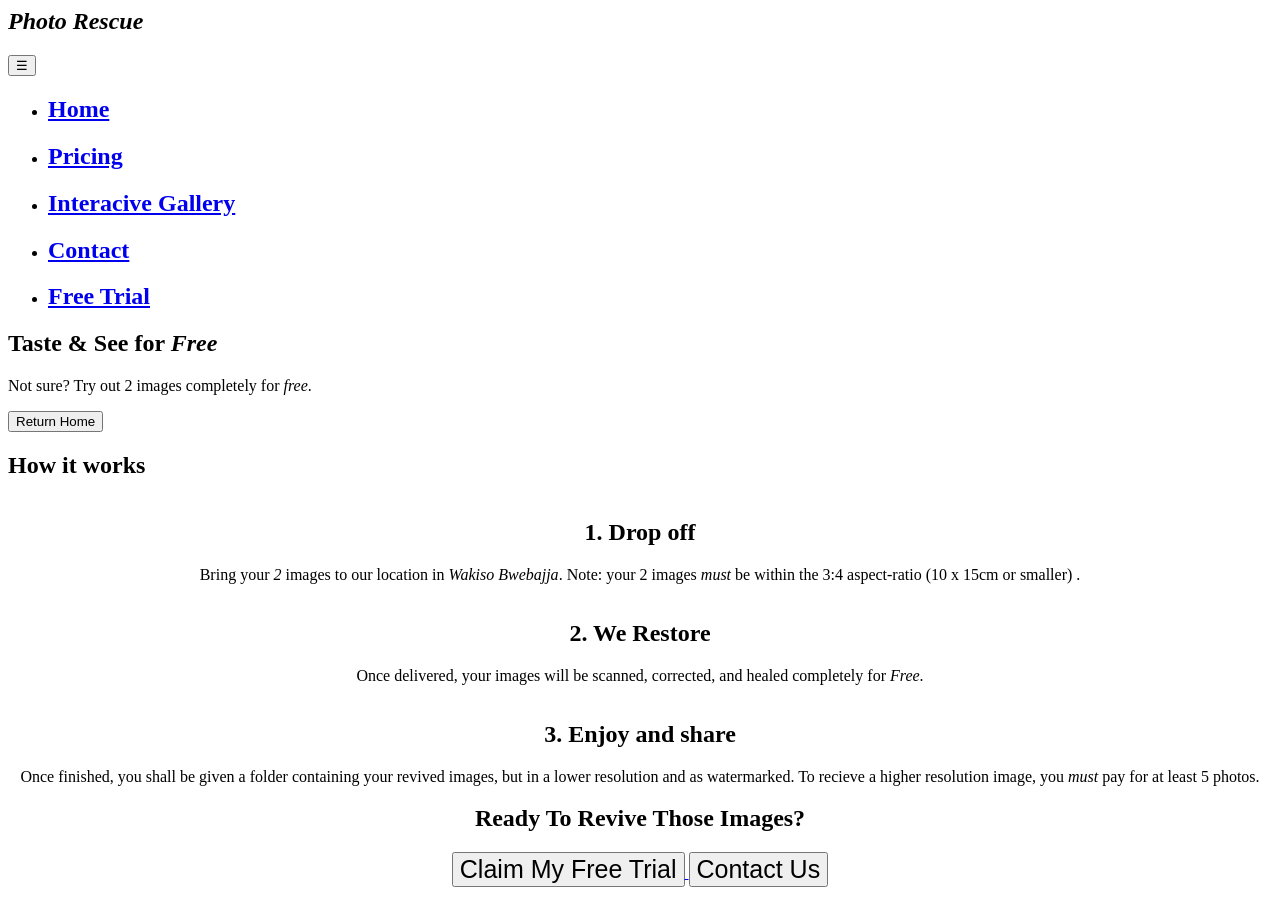
==== freePhotoTrial.html @ 64242648 "stage 1" ====
<html lang="en">
<head>
    <meta charset="UTF-8">
    <meta name="viewport" content="width=device-width, initial-scale=1.0">
    <title>Photo Recsue</title>
    <link rel="stylesheet" href="css/style.css">
</head>
<body>
        <nav class="navbar white">
  <div class="flex-parent"><h1 class="no-margin secondary-font"><i class="white">Photo Rescue</i></h1></div>
  <button onclick="document.getElementById('menu').classList.toggle('show')" class="hamburger">☰</button>
  <ul id="menu" class="nav-links no-margin">
    <li><a href="index.html"><h2 class="no-margin">Home</h2></a></li>
    <li><a href="pricing.html"><h2 class="no-margin">Pricing</h2></a></li>
    <li><a href="interactiveGallery.html"><h2 class="no-margin">Interacive Gallery</h2></a></li>
    <li><a href="tel:+256771598774"><h2 class="no-margin">Contact</h2></a></li>
    <li><a href="freePhotoTrial.html"><h2 class="no-margin"><u>Free Trial</u></h2></a></li>
  </ul>
</nav>
    <section class="teal">
        <h1 class="title-text"> Taste & See for <i>Free</i></h1>
        <p>Not sure? Try out 2 images completely for <i>free</i>.</p>
        <a href="index.html"><button>Return Home</button></a>
    </section>    
    <section>
        <h1 class="text-center" >How it works</h1>
                <center>
        <div>
            <img src="images/shopping.svg" alt="" class="svg rose-light circle">
            <h2>1. Drop off</h2>
            <p>Bring your <i>2</i> images to our location in <i>Wakiso Bwebajja</i>. Note: your 2 images <i>must</i> be within the 3:4 aspect-ratio (10 x 15cm or smaller) .</p>
        </div>
        <div>
            <img src="images/magic.svg" alt="" class="svg rose-light circle">
            <h2>2. We Restore</h2>
            <p>Once delivered, your images will be scanned, corrected, and healed completely for <i>Free</i>.</p>
        </div>
        <div>
            <img src="images/cloud.svg" alt="" class="svg rose-light circle">
            <h2>3. Enjoy and share</h2>
            <p>Once finished, you shall be given a folder containing your revived images, but in a lower resolution and as watermarked. To recieve a higher resolution image, you <i>must</i> pay for at least 5 photos.</p>
        </div>
        
    </center>
    </section>
    <section id="index-section-3" ><center>
<div class="transparent">
            <h1 class="text-center">Ready To Revive Those Images?</h1>
        <a target="_blank" href="https://wa.me/1234567890?text=%F0%9F%91%8BHello%20my%20name%20is%20%5Binsert%20your%20name%5D%3A%0AI%20am%20interested%20in%20Restoring%20photo%28s%29%20of%20mine.%20%0ABut%20first%2C%20I%20would%20like%20to%20use%20the%20free%20trial.">
           <button class="teal" style="font-size: 25px;"> Claim My Free Trial</button>
        </a>
        
        <a href="tel:+256771598774">
            <button class="teal-light" style="font-size: 25px;">Contact Us</button>
        </a>
    </div></center>
    </section>
</body>
</html>
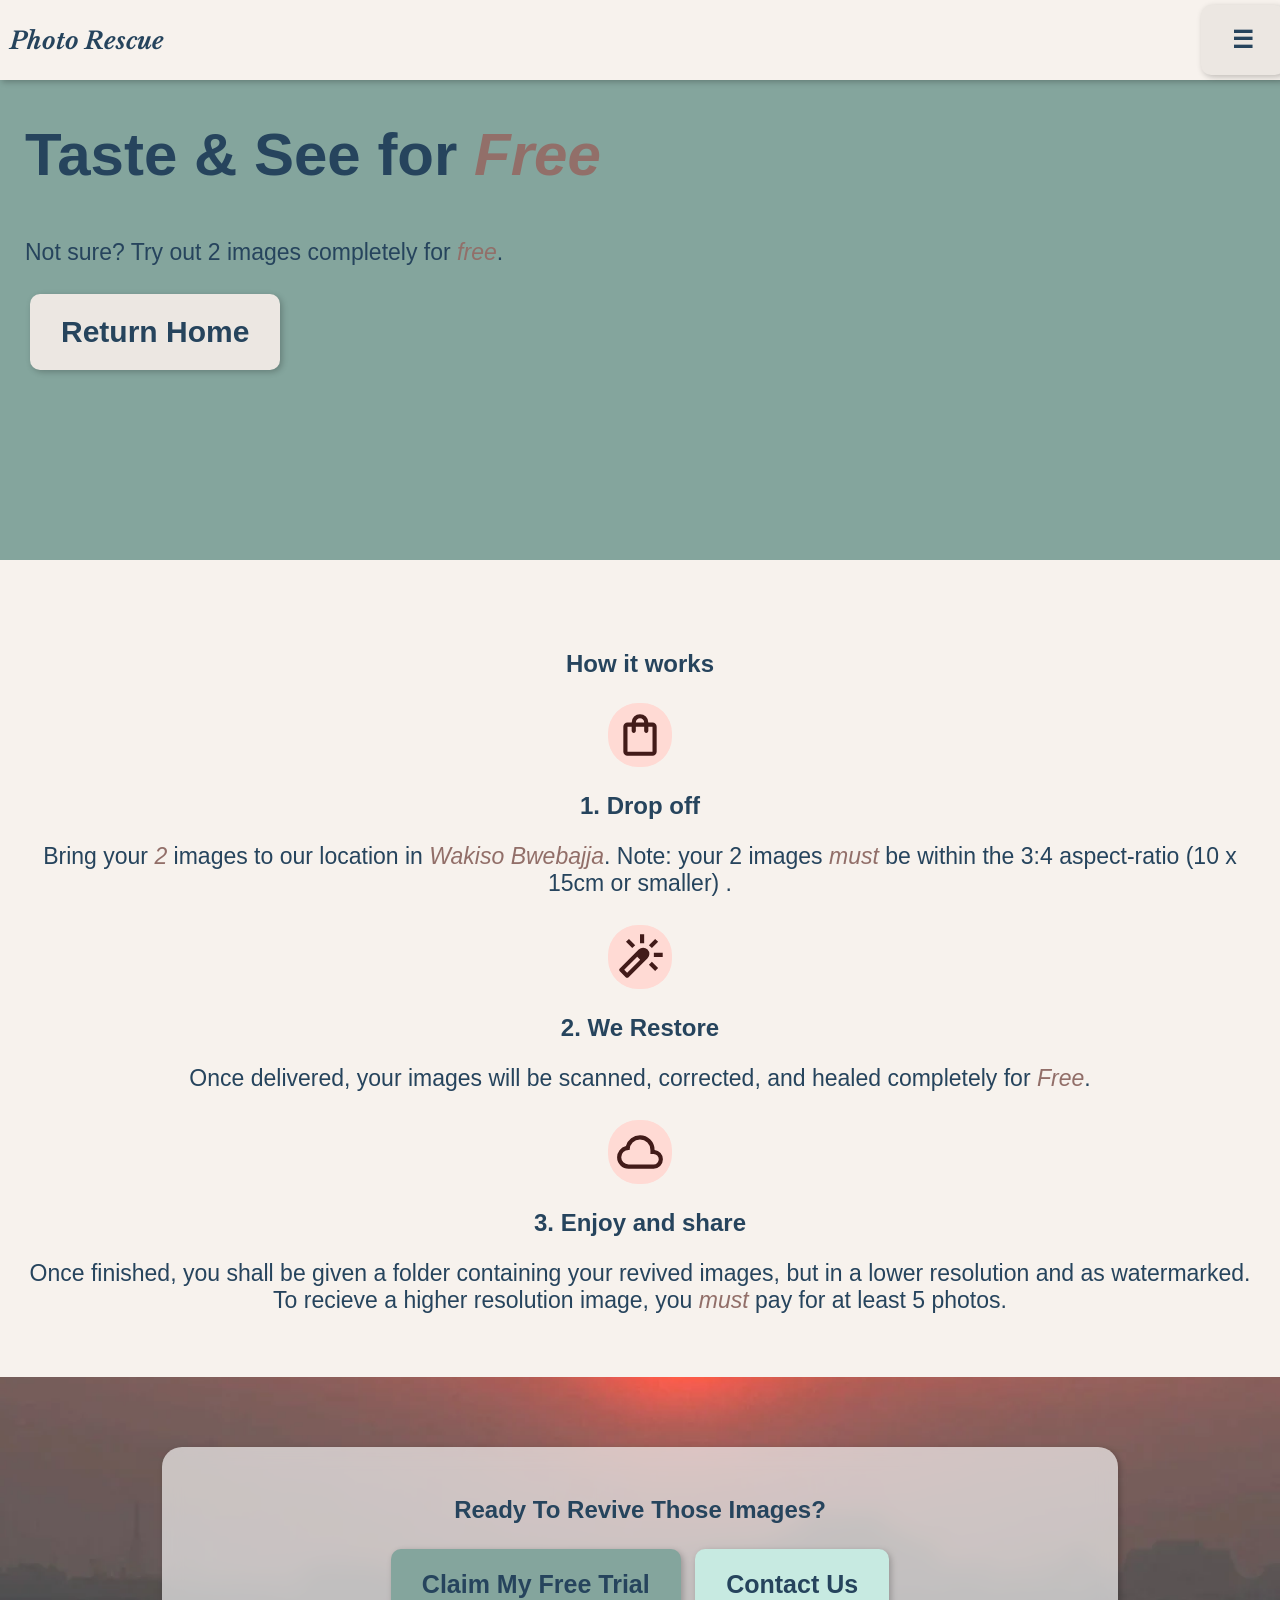
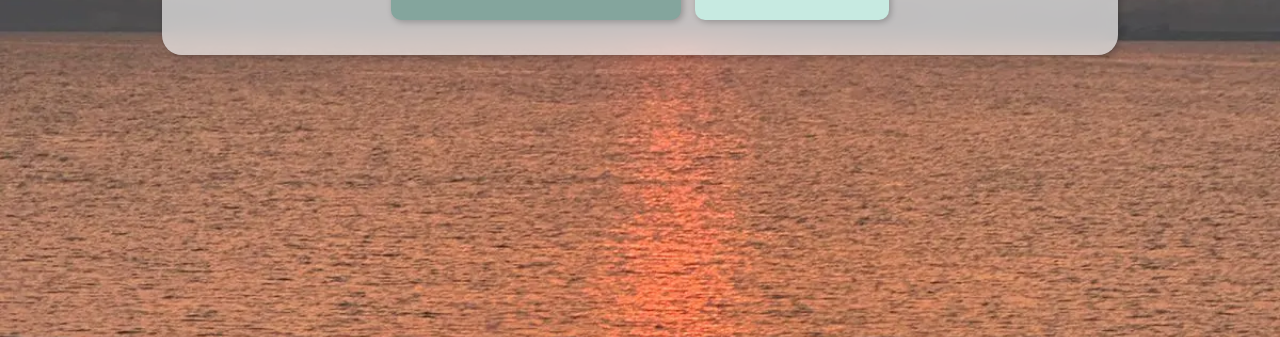
==== commit 22926b06: "Create freePhotoTrial.html for photo restoration service" ====
--- a/freePhotoTrial.html
+++ b/freePhotoTrial.html
@@ -1,59 +1,59 @@
-<html lang="en">
-<head>
-    <meta charset="UTF-8">
-    <meta name="viewport" content="width=device-width, initial-scale=1.0">
-    <title>Photo Recsue</title>
-    <link rel="stylesheet" href="css/style.css">
-</head>
-<body>
-        <nav class="navbar white">
-  <div class="flex-parent"><h1 class="no-margin secondary-font"><i class="white">Photo Rescue</i></h1></div>
-  <button onclick="document.getElementById('menu').classList.toggle('show')" class="hamburger">☰</button>
-  <ul id="menu" class="nav-links no-margin">
-    <li><a href="index.html"><h2 class="no-margin">Home</h2></a></li>
-    <li><a href="pricing.html"><h2 class="no-margin">Pricing</h2></a></li>
-    <li><a href="interactiveGallery.html"><h2 class="no-margin">Interacive Gallery</h2></a></li>
-    <li><a href="tel:+256771598774"><h2 class="no-margin">Contact</h2></a></li>
-    <li><a href="freePhotoTrial.html"><h2 class="no-margin"><u>Free Trial</u></h2></a></li>
-  </ul>
-</nav>
-    <section class="teal">
-        <h1 class="title-text"> Taste & See for <i>Free</i></h1>
-        <p>Not sure? Try out 2 images completely for <i>free</i>.</p>
-        <a href="index.html"><button>Return Home</button></a>
-    </section>    
-    <section>
-        <h1 class="text-center" >How it works</h1>
-                <center>
-        <div>
-            <img src="images/shopping.svg" alt="" class="svg rose-light circle">
-            <h2>1. Drop off</h2>
-            <p>Bring your <i>2</i> images to our location in <i>Wakiso Bwebajja</i>. Note: your 2 images <i>must</i> be within the 3:4 aspect-ratio (10 x 15cm or smaller) .</p>
-        </div>
-        <div>
-            <img src="images/magic.svg" alt="" class="svg rose-light circle">
-            <h2>2. We Restore</h2>
-            <p>Once delivered, your images will be scanned, corrected, and healed completely for <i>Free</i>.</p>
-        </div>
-        <div>
-            <img src="images/cloud.svg" alt="" class="svg rose-light circle">
-            <h2>3. Enjoy and share</h2>
-            <p>Once finished, you shall be given a folder containing your revived images, but in a lower resolution and as watermarked. To recieve a higher resolution image, you <i>must</i> pay for at least 5 photos.</p>
-        </div>
-        
-    </center>
-    </section>
-    <section id="index-section-3" ><center>
-<div class="transparent">
-            <h1 class="text-center">Ready To Revive Those Images?</h1>
-        <a target="_blank" href="https://wa.me/1234567890?text=%F0%9F%91%8BHello%20my%20name%20is%20%5Binsert%20your%20name%5D%3A%0AI%20am%20interested%20in%20Restoring%20photo%28s%29%20of%20mine.%20%0ABut%20first%2C%20I%20would%20like%20to%20use%20the%20free%20trial.">
-           <button class="teal" style="font-size: 25px;"> Claim My Free Trial</button>
-        </a>
-        
-        <a href="tel:+256771598774">
-            <button class="teal-light" style="font-size: 25px;">Contact Us</button>
-        </a>
-    </div></center>
-    </section>
-</body>
-</html>+<html lang="en">
+<head>
+    <meta charset="UTF-8">
+    <meta name="viewport" content="width=device-width, initial-scale=1.0">
+    <title>Photo Recsue</title>
+    <link rel="stylesheet" href="css/style.css">
+</head>
+<body>
+        <nav class="navbar white">
+  <div class="flex-parent"><h1 class="no-margin secondary-font"><i class="white">Photo Rescue</i></h1></div>
+  <button onclick="document.getElementById('menu').classList.toggle('show')" class="hamburger">☰</button>
+  <ul id="menu" class="nav-links no-margin">
+    <li><a href="index.html"><h2 class="no-margin">Home</h2></a></li>
+    <li><a href="pricing.html"><h2 class="no-margin">Pricing</h2></a></li>
+    <li><a href="interactiveGallery.html"><h2 class="no-margin">Interacive Gallery</h2></a></li>
+    <li><a href="tel:+256771598774"><h2 class="no-margin">Contact</h2></a></li>
+    <li><a href="freePhotoTrial.html"><h2 class="no-margin"><u>Free Trial</u></h2></a></li>
+  </ul>
+</nav>
+    <section class="teal">
+        <h1 class="title-text"> Taste & See for <i>Free</i></h1>
+        <p>Not sure? Try out 2 images completely for <i>free</i>.</p>
+        <a href="index.html"><button>Return Home</button></a>
+    </section>    
+    <section>
+        <h1 class="text-center" >How it works</h1>
+                <center>
+        <div>
+            <img src="images/shopping.svg" alt="" class="svg rose-light circle">
+            <h2>1. Drop off</h2>
+            <p>Bring your <i>2</i> images to our location in <i>Wakiso Bwebajja</i>. Note: your 2 images <i>must</i> be within the 3:4 aspect-ratio (10 x 15cm or smaller) .</p>
+        </div>
+        <div>
+            <img src="images/magic.svg" alt="" class="svg rose-light circle">
+            <h2>2. We Restore</h2>
+            <p>Once delivered, your images will be scanned, corrected, and healed completely for <i>Free</i>.</p>
+        </div>
+        <div>
+            <img src="images/cloud.svg" alt="" class="svg rose-light circle">
+            <h2>3. Enjoy and share</h2>
+            <p>Once finished, you shall be given a folder containing your revived images, but in a lower resolution and as watermarked. To recieve a higher resolution image, you <i>must</i> pay for at least 5 photos.</p>
+        </div>
+        
+    </center>
+    </section>
+    <section id="index-section-3" ><center>
+<div class="transparent">
+            <h1 class="text-center">Ready To Revive Those Images?</h1>
+        <a target="_blank" href="https://wa.me/+256771598774?text=%F0%9F%91%8BHello%20my%20name%20is%20%5Binsert%20your%20name%5D%3A%0AI%20am%20interested%20in%20Restoring%20photo%28s%29%20of%20mine.%20%0ABut%20first%2C%20I%20would%20like%20to%20use%20the%20free%20trial.">
+           <button class="teal" style="font-size: 25px;"> Claim My Free Trial</button>
+        </a>
+        
+        <a href="tel:+256771598774">
+            <button class="teal-light" style="font-size: 25px;">Contact Us</button>
+        </a>
+    </div></center>
+    </section>
+</body>
+</html>
--- a/css/style.css
+++ b/css/style.css
@@ -0,0 +1,62 @@
+@import url(variables.css);
+@import url(layout.css);
+@import url(index.css);
+@import url(navbar.css);
+@import url(img-slider.css);
+body{
+    font-family: var(--primary-font);
+    background-color: var(--neutral-colour);
+    margin: 0;
+    padding: 0;
+    color: #26445D;
+    animation: fadeIn .5s;
+}
+
+html{    scroll-behavior:smooth;}
+.title-text{
+    font-size: 60px;
+}
+.text-center{text-align: center;}
+i{color: var(--tertiary-colour);}
+
+.secondary-font{font-family: var(--secondary-font);}
+.img-parent{overflow: hidden; margin: 15px; box-shadow: 2px 2px 10px rgba(0, 0, 0, 0.349);}
+.circle{border-radius: 30px !important;}
+.img-child{height: 100%;}
+.card{padding: 30px; border: 1px solid var(--primary-colour); background-color: white; margin: 20px 5px; box-shadow: 2px 2px 6px  rgba(0, 0, 0, 0.233); border-radius: 20px; width: min-content; min-width: 250px;}
+.svg{width: 50px; margin: 5px 0px; padding: 7px; border-radius: 5px;}
+.text-no-wrap{white-space: nowrap;}
+.label{font-size: 20px; width: max-content; padding: 3px 20px; border-radius: 30px; min-width: 150px; margin: 3px;}
+.small-text{font-size: .9rem;}
+.no-border{border: none !important;}
+.cornered{border-radius: 0px;}
+
+p{font-size: 23px;}
+button,label{background-color: var(--neutral-colour-dark); padding: 20px 30px; font-size: 30px; white-space: nowrap; width: min-content; margin: 5px; border-radius: 10px; border: 1px solid rgba(0, 0, 0, 0); box-shadow: 2px 2px 6px rgba(0, 0, 0, 0.233); color: var(--primary-colour); font-weight: 600; transition: .5s;}
+section{padding: 70px 25px 40px 25px; min-height: 50vh;}
+a{text-decoration: none; color: var(--primary-colour);}
+.h1{font-weight: 600;}
+
+.white{background-color:var(--neutral-colour); color: var(--primary-colour);}
+.white-text{color: var(--neutral-colour); text-shadow: 2px 2px 6px rgba(0, 0, 0, 0.322);}
+.rose-light{background-color: var(--tertiary-colour-light);color: var(--primary-colour);}
+.rose{background-color: var(--tertiary-colour); color: var(--neutral-colour);}
+.teal-light{background-color: var(--secondary-colour-light);color: var(--primary-colour);}
+.teal{background-color: var(--secondary-colour);color: var(--primary-colour);}
+.blue{background-color: var(--primary-colour) ; color: var(--neutral-colour);}
+.neutral{background-color: var(--neutral-colour-dark); color: #421B19;}
+.transparent{padding: 30px;  box-shadow: 2px 2px 6px  rgba(0, 0, 0, 0.233); border-radius: 20px; width: 70vw; ;background-color: rgba(255, 255, 255, 0.637); backdrop-filter: blur(10px); -webkit-backdrop-filter: blur(10px);}
+.blue-light{background-color: var(--primary-colour-light) ;}
+
+
+button:hover,label:hover{
+    color: #421B19;
+    background: none;
+    border: 1px solid black;
+    transition: .5s;
+    transform: translateY(5px);
+}
+@keyframes fadeIn {
+    from{opacity: 0;}
+    to{opacity: 1;}
+}
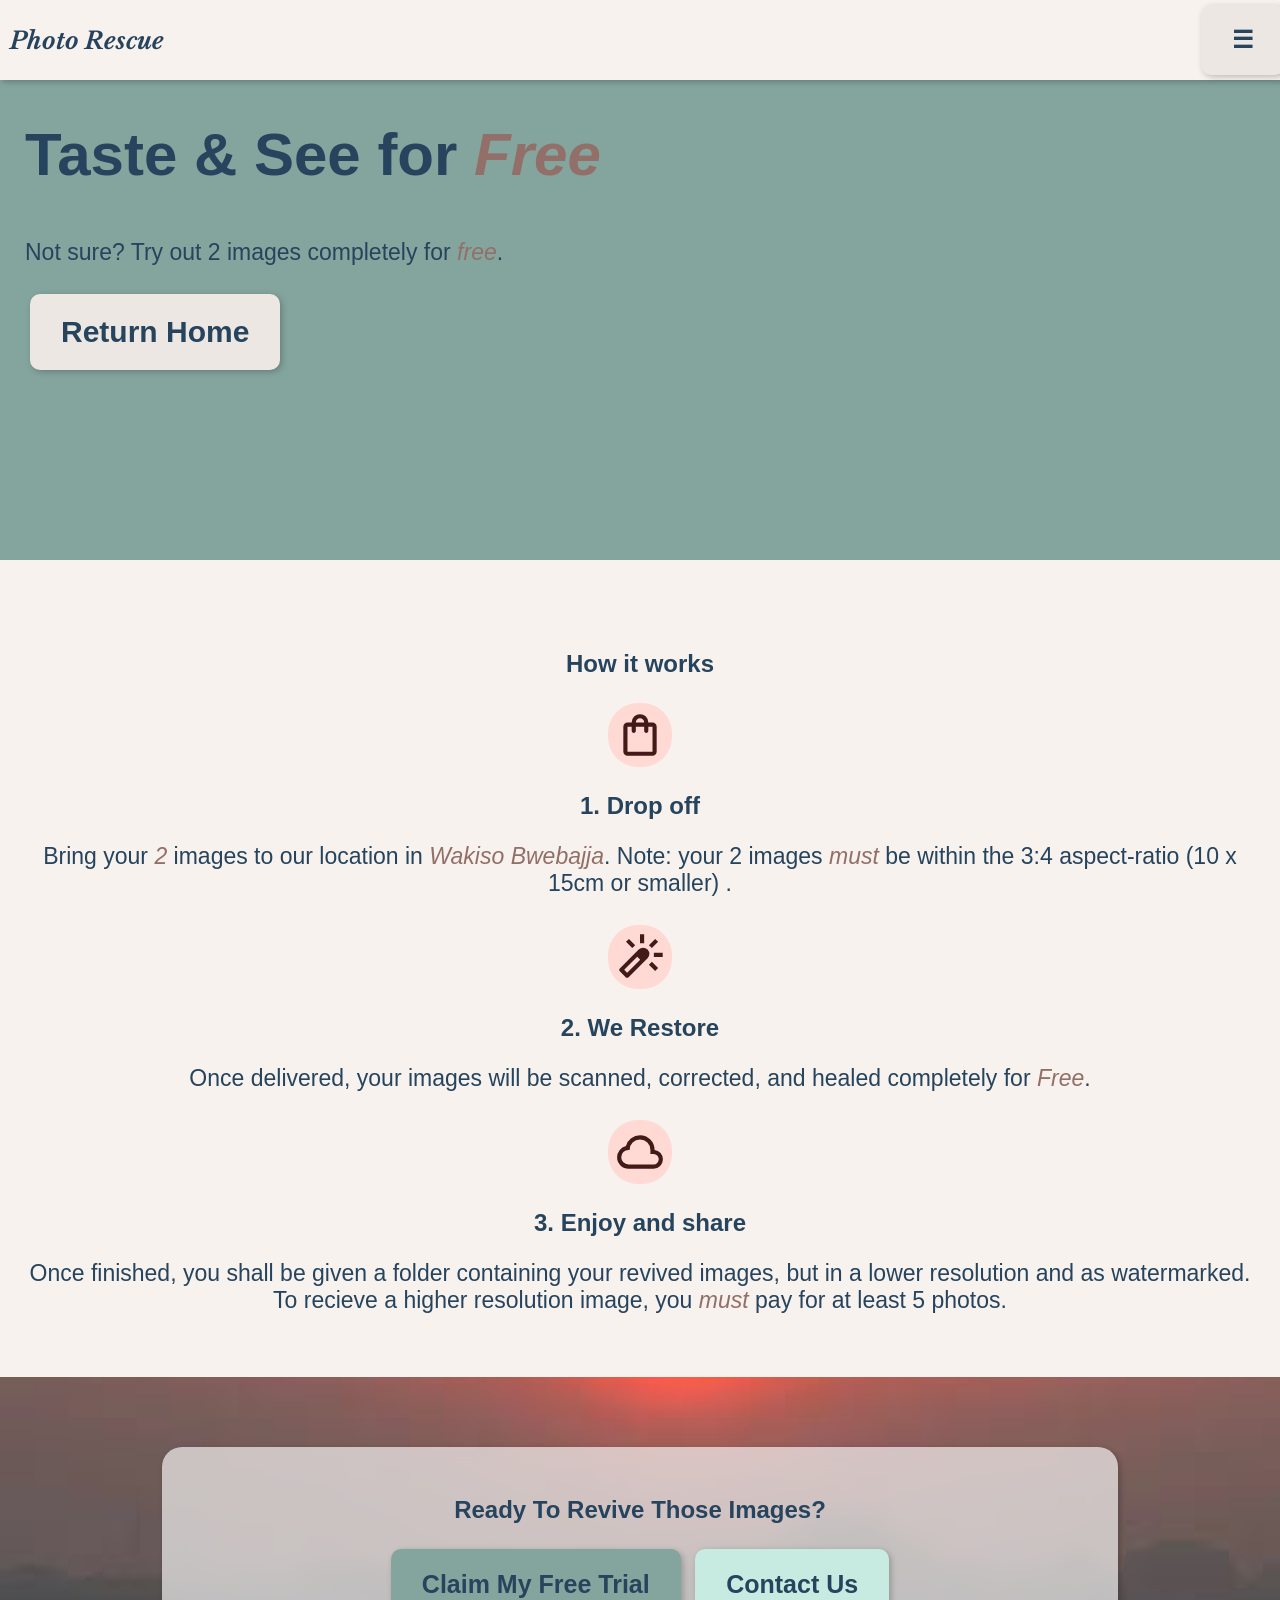
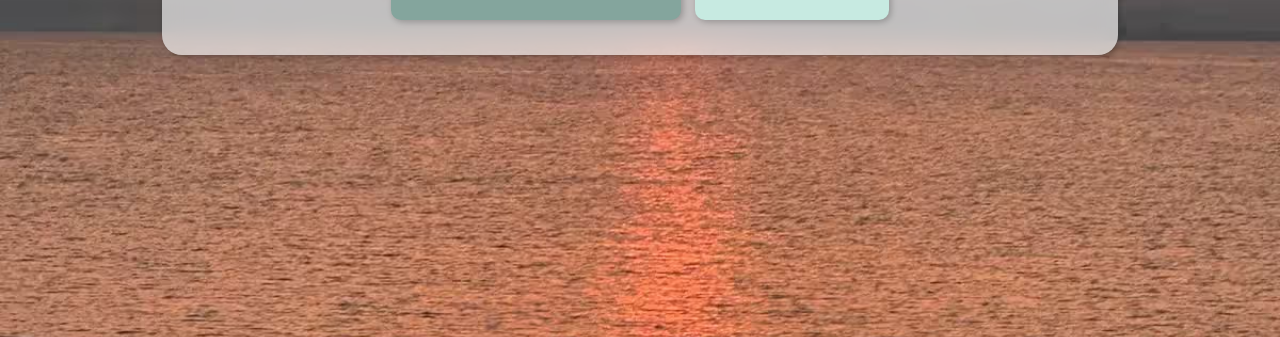
==== commit ab1df3f2: "update" ====
--- a/freePhotoTrial.html
+++ b/freePhotoTrial.html
@@ -5,7 +5,7 @@
     <title>Photo Recsue</title>
     <link rel="stylesheet" href="css/style.css">
 </head>
-<body>
+<body>   
         <nav class="navbar white">
   <div class="flex-parent"><h1 class="no-margin secondary-font"><i class="white">Photo Rescue</i></h1></div>
   <button onclick="document.getElementById('menu').classList.toggle('show')" class="hamburger">☰</button>
@@ -56,4 +56,4 @@
     </div></center>
     </section>
 </body>
-</html>
+</html>
--- a/css/style.css
+++ b/css/style.css
@@ -28,6 +28,7 @@
 .text-no-wrap{white-space: nowrap;}
 .label{font-size: 20px; width: max-content; padding: 3px 20px; border-radius: 30px; min-width: 150px; margin: 3px;}
 .small-text{font-size: .9rem;}
+.square{padding: 7px; border-radius: 10px;}
 .no-border{border: none !important;}
 .cornered{border-radius: 0px;}
 
@@ -59,4 +60,4 @@
 @keyframes fadeIn {
     from{opacity: 0;}
     to{opacity: 1;}
-}
+}
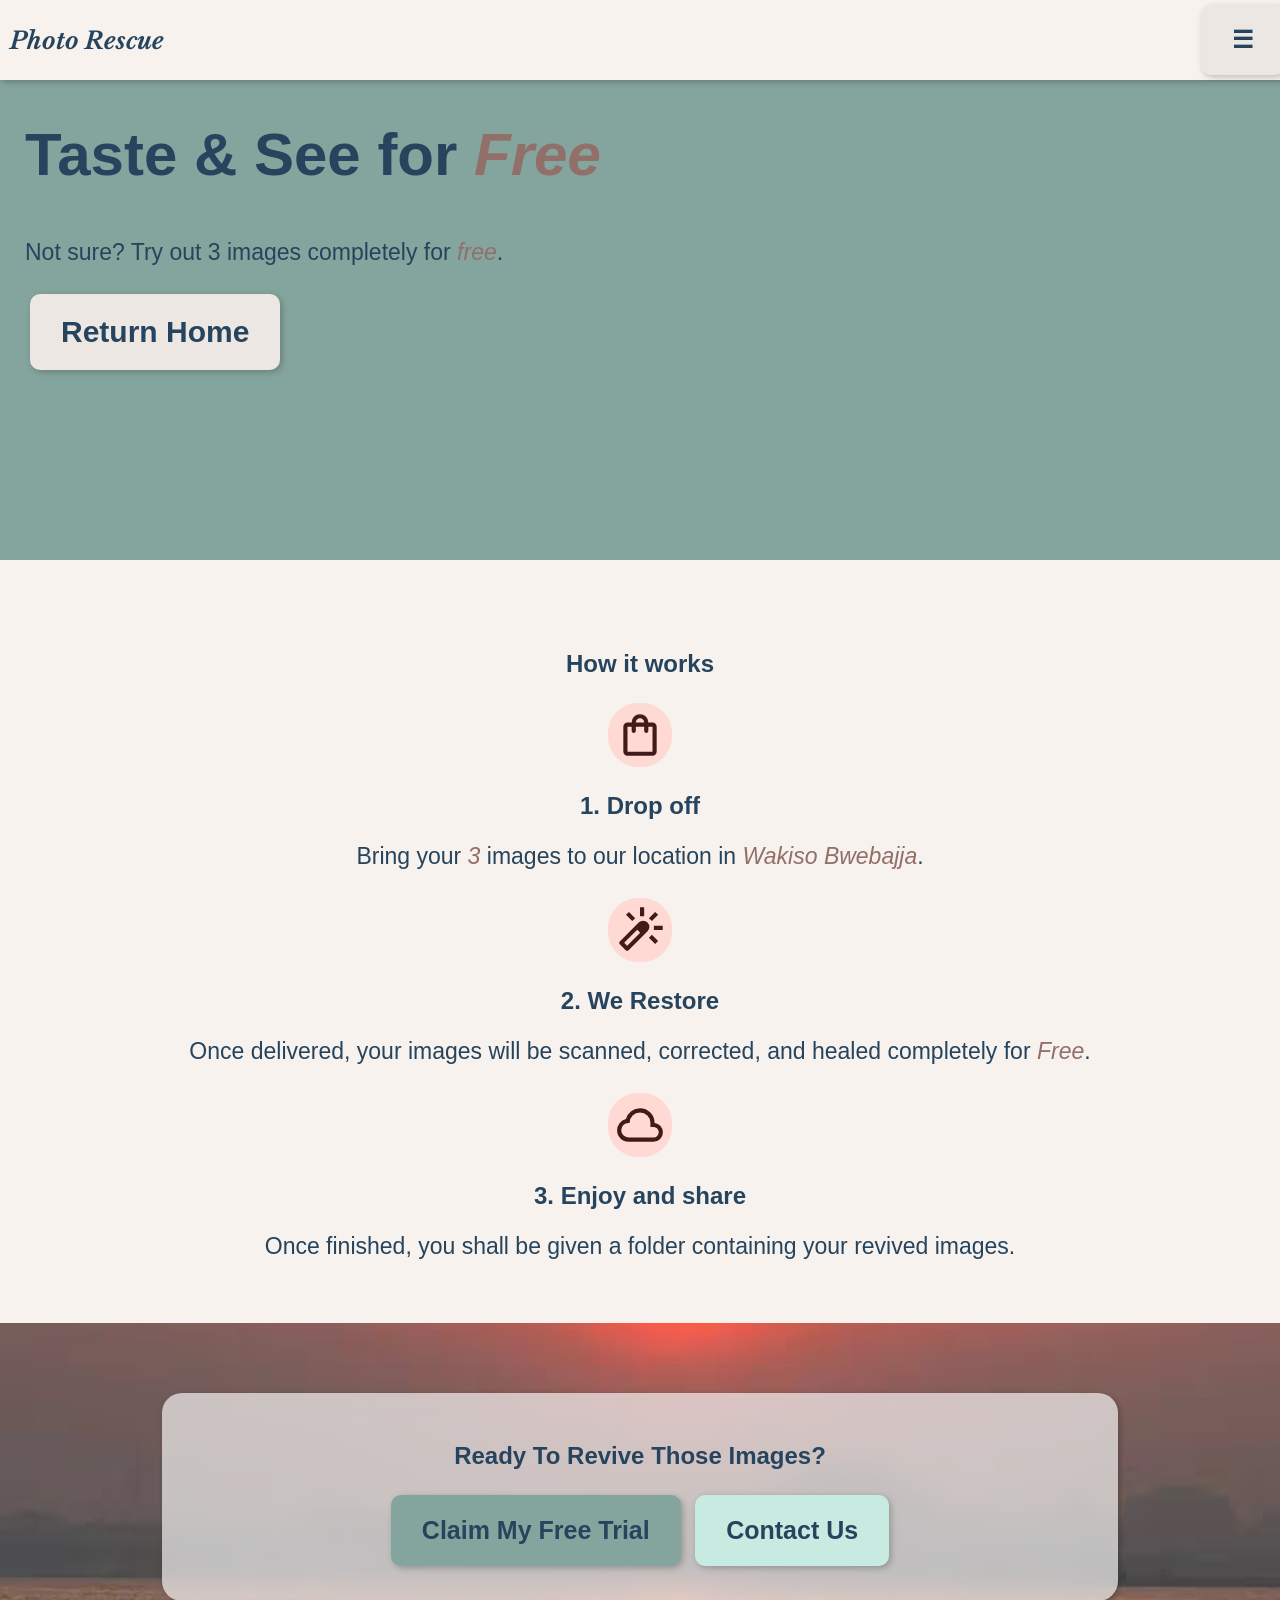
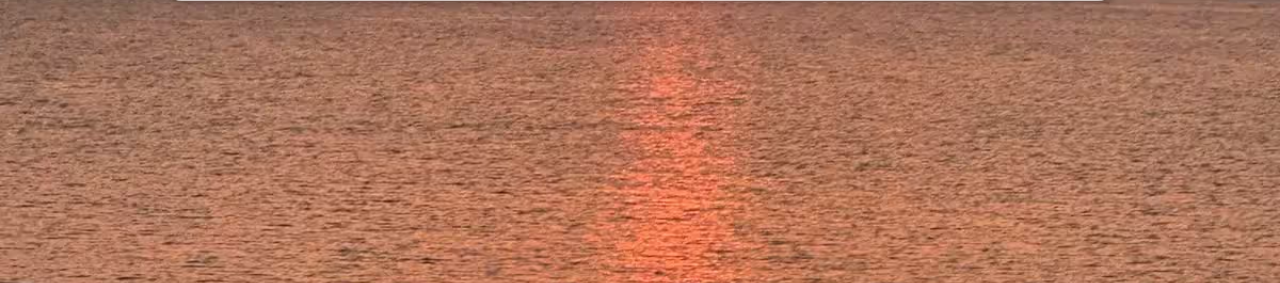
==== commit 6d449ba7: "improvements" ====
--- a/freePhotoTrial.html
+++ b/freePhotoTrial.html
@@ -19,7 +19,7 @@
 </nav>
     <section class="teal">
         <h1 class="title-text"> Taste & See for <i>Free</i></h1>
-        <p>Not sure? Try out 2 images completely for <i>free</i>.</p>
+        <p>Not sure? Try out 3 images completely for <i>free</i>.</p>
         <a href="index.html"><button>Return Home</button></a>
     </section>    
     <section>
@@ -28,7 +28,7 @@
         <div>
             <img src="images/shopping.svg" alt="" class="svg rose-light circle">
             <h2>1. Drop off</h2>
-            <p>Bring your <i>2</i> images to our location in <i>Wakiso Bwebajja</i>. Note: your 2 images <i>must</i> be within the 3:4 aspect-ratio (10 x 15cm or smaller) .</p>
+            <p>Bring your <i>3</i> images to our location in <i>Wakiso Bwebajja</i>.</p>
         </div>
         <div>
             <img src="images/magic.svg" alt="" class="svg rose-light circle">
@@ -38,7 +38,7 @@
         <div>
             <img src="images/cloud.svg" alt="" class="svg rose-light circle">
             <h2>3. Enjoy and share</h2>
-            <p>Once finished, you shall be given a folder containing your revived images, but in a lower resolution and as watermarked. To recieve a higher resolution image, you <i>must</i> pay for at least 5 photos.</p>
+            <p>Once finished, you shall be given a folder containing your revived images.</p>
         </div>
         
     </center>
